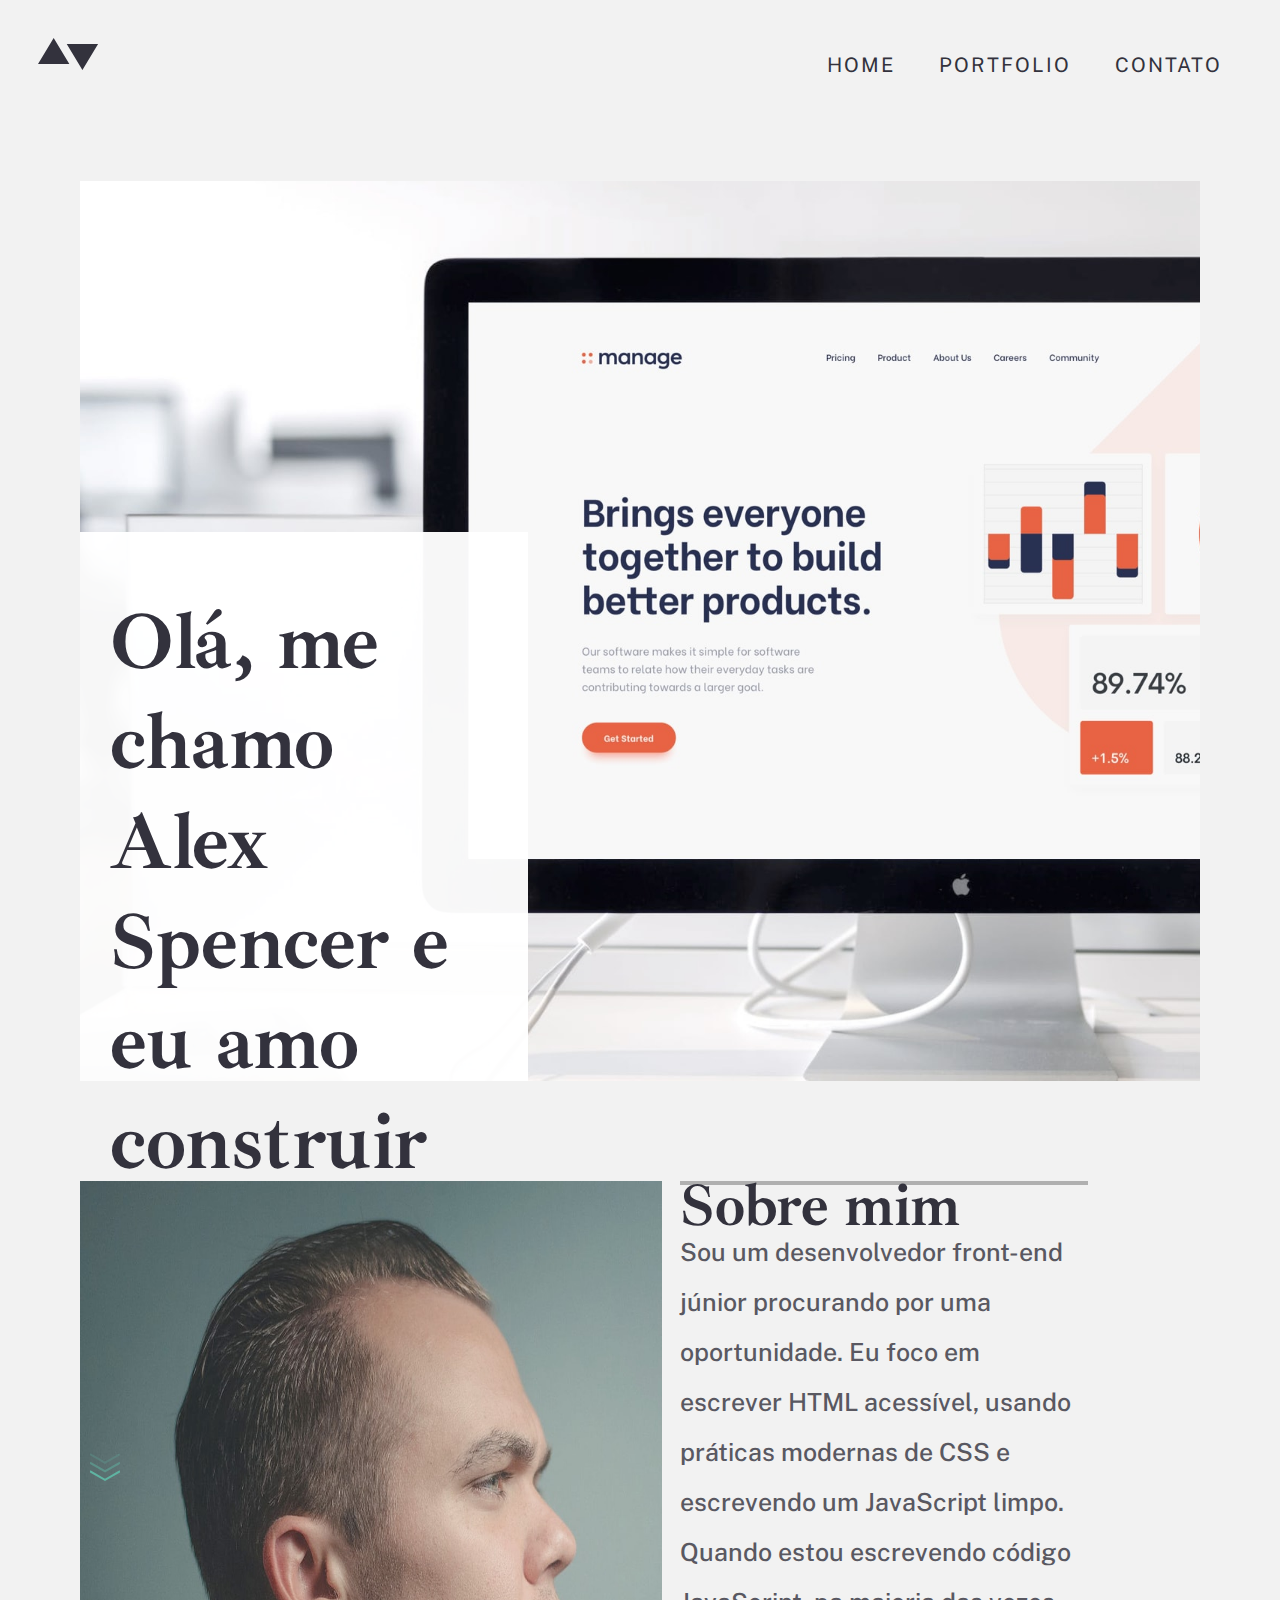
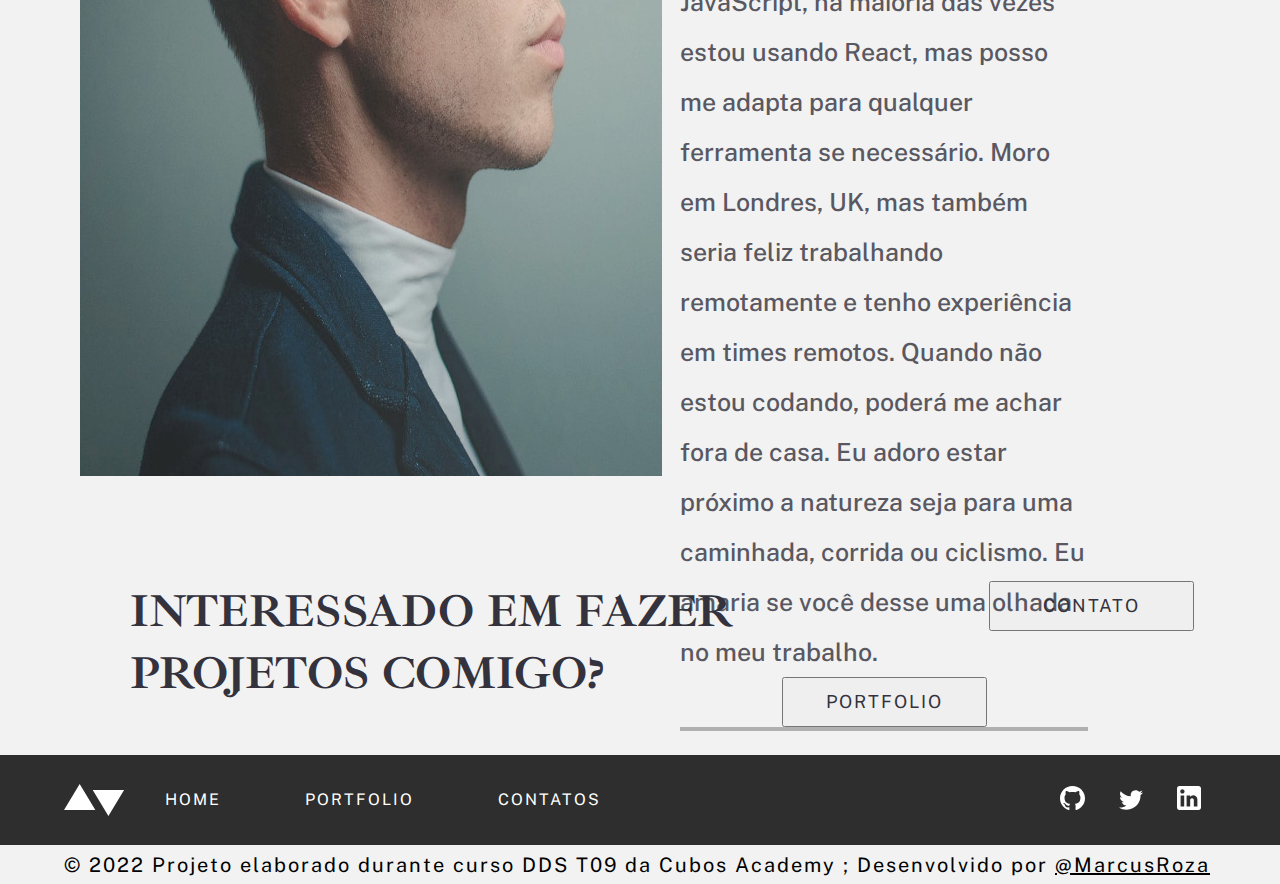
==== pages/home/index.html @ 629b9d21 "primeiro portfolio" ====
<!DOCTYPE html>
<html lang="en">

<head>
  <meta charset="UTF-8">
  <meta http-equiv="X-UA-Compatible" content="IE=edge">
  <meta name="viewport" content="width=device-width, initial-scale=1.0">

  <link rel="preconnect" href="https://fonts.googleapis.com">
  <link rel="preconnect" href="https://fonts.gstatic.com" crossorigin>
  <link
    href="https://fonts.googleapis.com/css2?family=Ibarra+Real+Nova:wght@400;500;700&family=Public+Sans:wght@400;500;700&display=swap"
    rel="stylesheet">
  <link rel="preconnect" href="https://fonts.googleapis.com">
  <link rel="preconnect" href="https://fonts.gstatic.com" crossorigin>
  <link href="https://fonts.googleapis.com/css2?family=Lora:wght@700&display=swap" rel="stylesheet">

  <title>Desktop</title>

  <link rel="stylesheet" href="global.css">
  <link rel="stylesheet" href="style-home.css">
</head>

<body>


  <header>
    <div class="container-topo">
      <img src="../assets/logo-dark.svg" alt="" class="logo-dark-topo">
    </div>
    <nav class="botoes-menu-topo">
      <a href="index.html"><button class="btt-topo">HOME</button></a>
      <a href="../portfolio/index.html"><button class="btt-topo">PORTFOLIO</button></a>
      <a href="../contato/index.html"><button class="btt-topo">CONTATO</button></a>
    </nav>
  </header>


  <main class="home-hero-selection">

    <div class="sub-hero-selection">
      <h1 class="texto-apresentacao">
        Olá, me chamo Alex Spencer e eu amo construir websites lindos
      </h1>

      <a href="#sobremim" class="sobre-mim">
        <nav>
          <img href="#sobremim" src="../assets/icons/down-arrows.svg" alt="SOBRE MIM" class="seta-down">
        <button href="#sobremim" class="btt-sobre-mim">
          <p> SOBRE MIM </p>
        </button>
      </nav>
      </a>

    </div>

  </main>

  <main  class="sobre-selection">

    <img src="../assets/home/image-homepage-profile.jpg" alt="" class="imagem-profile">
    <div class="container-principal-sobre-mim">
      <div class="container-texto-sobre-mim">
        <div id="sobremim" class="linha"></div>
        <span>
          <h1 class="h1-sobre-mim">Sobre mim</h1>
        </span>
        <p class="p-sobre-mim">
          Sou um desenvolvedor front-end júnior procurando por uma oportunidade. Eu foco em escrever HTML acessível,
          usando práticas modernas de CSS e escrevendo um JavaScript limpo. Quando estou escrevendo código JavaScript,
          na maioria das vezes estou usando React, mas posso me adapta para qualquer ferramenta se necessário. Moro em
          Londres, UK, mas também seria feliz trabalhando remotamente e tenho experiência em times remotos. Quando não
          estou codando, poderá me achar fora de casa. Eu adoro estar próximo a natureza seja para uma caminhada,
          corrida ou ciclismo. Eu amaria se você desse uma olhada no meu trabalho.
        </p>
        <center>
          <a href="../portfolio/index.html" class="a-btt-ir-para-portfolio">
            <button class="btt-ir-para-portfolio">
              <p>PORTFOLIO</p>
            </button>
          </a>
        </center>
        <div class="linha"></div>
      </div>
    </div>
  </main>

  <main id="contato" class="contato-selection">

    <h1 class="h1-texto-contatos">
      Interessado em fazer projetos comigo?
    </h1>
    <div class="alinhar-botao"></div>
    <a href="../contato/index.html" class="a-btt-ir-para-contato">
      <button class="btt-ir-para-contato">CONTATO</button>
    </a>

  </main>

  <div class="pre-footer">
    <div class="itens-a-esquerda">
      <img src="../assets/logo-light.svg" alt="" class="imagem-logo-branca">
      <nav class="nav-roda-pe">
        <a class="btt-roda-pe" href="../home/index.html"><button class="btt-roda-pe">HOME</button></a>
        <a class="btt-roda-pe" href="../portfolio/index.html"><button class="btt-roda-pe">PORTFOLIO</button></a>
        <a class="btt-roda-pe" href="../contato/index.html"><button class="btt-roda-pe">CONTATOS</button></a>
      </nav>
    </div>

    <div class="redes-roda-pe">
      <a target="_blank" class="btt-redes-roda-pe" href="http://github.com/" class="github"><img
          src="../assets/icons/github-light.svg" alt="" class="imagem-roda-pe-redes"></a>
      <a target="_blank" class="btt-redes-roda-pe" href="https://twitter.com/home?lang=pt" class="twitter"> <img
          src="../assets/icons/twitter-light.svg" alt="" class="imagem-roda-pe-redes"></a>
      <a target="_blank" class="btt-redes-roda-pe" href="https://www.linkedin.com/in/" class="linkedin"><img
          src="../assets/icons/linkedin-light.svg" alt="" class="imagem-roda-pe-redes"></a>
    </div>
  </div>
</body>
<footer>© 2022 Projeto elaborado durante curso DDS T09 da Cubos Academy ; Desenvolvido por <a
    href="https://www.linkedin.com/in/marcus-roza/" target="_blank" class="eu">@MarcusRoza</a></footer>

</html>
---- pages/home/global.css ----
* {
  margin: 0;
  padding: 0;
  box-sizing: border-box;
}

header {
  display: flex;
  justify-content: space-between;
  margin: 3%;
  font-family: 20px;
}

body {
  display: flex;
  flex-direction: column;
  max-width: 100%;
  min-width: 100vw;
  overflow-x: hidden;
  background-color: #f2f2f2;
}

main {
  display: flex;
  margin: 50px 80px;
}

a {
  color: #ffffff00;
}

.btt-topo {
  width: auto;
  font-family: "Public Sans";
  font-style: normal;
  font-weight: 400;
  text-transform: uppercase;
  font-size: 20px;
  line-height: 14px;
  letter-spacing: 2px;
  margin: 20px 20px;
  border: none;
  background-color: #f2f2f2;
  color: #33323d;
}

.btt-topo:hover {
  background-color: #f2f2f2;
  color: #5fb4a2;
}

.hero-selection {
  display: flex;
  align-items: flex-end;
  background-size: cover;
  height: 100vh;
}

.h1-texto-contatos {
  width: 800px;
  font-family: "Ibarra Real Nova";
  font-style: normal;
  font-weight: 700;
  font-size: 380%;
  line-height: 62px;
  letter-spacing: -0.357143px;
  margin-left: 50px;
  color: #33323d;
}

.itens-a-esquerda {
  display: flex;
  margin: 0% 5%;
}

.redes-roda-pe {
  margin: 0% 5%;
}

.btt-roda-pe {
  height: 14px;
  font-family: "Public Sans";
  font-style: normal;
  font-weight: 400;
  font-size: 16px;
  line-height: 14px;
  letter-spacing: 2px;
  text-transform: uppercase;
  margin: 20px;
  border: none;
  color: #ffffff;
  background-color: #33323d00;
}

.btt-roda-pe:hover {
  color: #5fb4a2;
}

.btt-redes-roda-pe,
.redes {
  margin: 15px;
}

.btt-ir-para-portfolio {
  width: 205px;
  height: 50.23627471923828px;
  font-family: "Public Sans";
  font-style: normal;
  font-weight: 400;
  font-size: 18px;
  line-height: 14px;
  letter-spacing: 2px;
  text-transform: uppercase;
  cursor: pointer;
  color: #33323d;
}

.btt-ir-para-contato {
  height: 50.23627471923828px;
  width: 205px;
  font-family: "Public Sans";
  font-style: normal;
  font-weight: 400;
  font-size: 18px;
  line-height: 14px;
  letter-spacing: 2px;
  margin-left: -3%;
  text-transform: uppercase;
  cursor: pointer;

  color: #33323d;
}

.btt-ir-para-contato:hover {
  background-color: #33323d;
  color: #f2f2f2;
}

.pre-footer {
  display: flex;
  justify-content: space-between;
  align-items: center;
  width: 100vw;
  height: 10vh;
  max-width: 100vw;
  background-color: rgba(0, 0, 0, 0.81);
}

footer {
  height: 14px;
  font-family: "Public Sans";
  font-style: normal;
  font-weight: 400;
  font-size: 20px;
  line-height: 14px;
  letter-spacing: 2px;
  margin: 1% 5%;
  border: none;
  background-color: #33323d00;
}

.contato-selection {
  display: flex;
  justify-content: space-between;
  font-family: "Public Sans";
  font-style: normal;
  font-weight: 400;
  font-size: 12px;
  line-height: 14px;
  letter-spacing: 2px;
  text-transform: uppercase;
  color: #33323d;
}

.eu {
  color: black;
  cursor: pointer;
}
---- pages/home/style-home.css ----
.home-hero-selection {
  display: flex;
  align-items: flex-end;
  background-size: cover;
  height: 100vh;
  background-image: url(../assets/home/image-homepage-hero.jpg);
}


.sub-hero-selection {
  display: flex;
  flex-direction: column;
  justify-content: space-between;
  align-items: flex-start;
  width: 40%;
  height: 61%;
  background-color: #fffffff7;
}

.texto-apresentacao {
  font-family: 'Ibarra Real Nova';
  font-style: normal;
  font-weight: 700px;
  font-size: 80px;
  line-height: 100px;
  letter-spacing: -0.446429px;
  margin: 60px 30px 50px 30px;
  color: #33323D;
}

.btt-sobre-mim {
  height: 48px;
  width: 200px;
  font-family: 'Public Sans';
  font-style: normal;
  font-weight: 400;
  font-size: 18px;
  text-transform: uppercase;
  cursor: pointer;
  border: none;
  color: #FFFFFF;
  background: #203A4C;
}

.btt-sobre-mim:hover {
  background: #5FB4A2;
  color: #FFFFFF;
}

.seta-down {
  width: 30px;
  height: 30px;
  margin:  10px 10px;
  position: absolute;

}

.sobre-selection {
  flex-wrap: nowrap;
}

.imagem-profile {
  width: 52%;
  height: 99.5vh
}


.container-principal-sobre-mim {

  justify-content: flex-end;
  justify-items: flex-end;
  width: 90vw;
  height: 100vh;
  margin: 0 10%
}

.linha {
  width: 100%;
  border: 2px solid rgba(93, 93, 93, 0.25);
  background-color: rgba(93, 93, 93, 0.25);
}


.container-texto-sobre-mim {
  display: flex;
  flex-direction: column;
  justify-content: space-between;
  justify-items: baseline;
  align-content: space-between;
  width: 130%;
  height: 100%;
}

.h1-sobre-mim {
  font-family: 'Ibarra Real Nova';
  font-style: normal;
  font-weight: 700;
  font-size: 60px;
  line-height: 42px;
  letter-spacing: -0.357143px;
  color: #33323D;
}

.p-sobre-mim {

  font-family: 'Public Sans';
  font-style: normal;
  font-weight: 500;
  font-size: 25px;
  line-height: 50px;
  opacity: 0.8;
  color: #33323D;
}
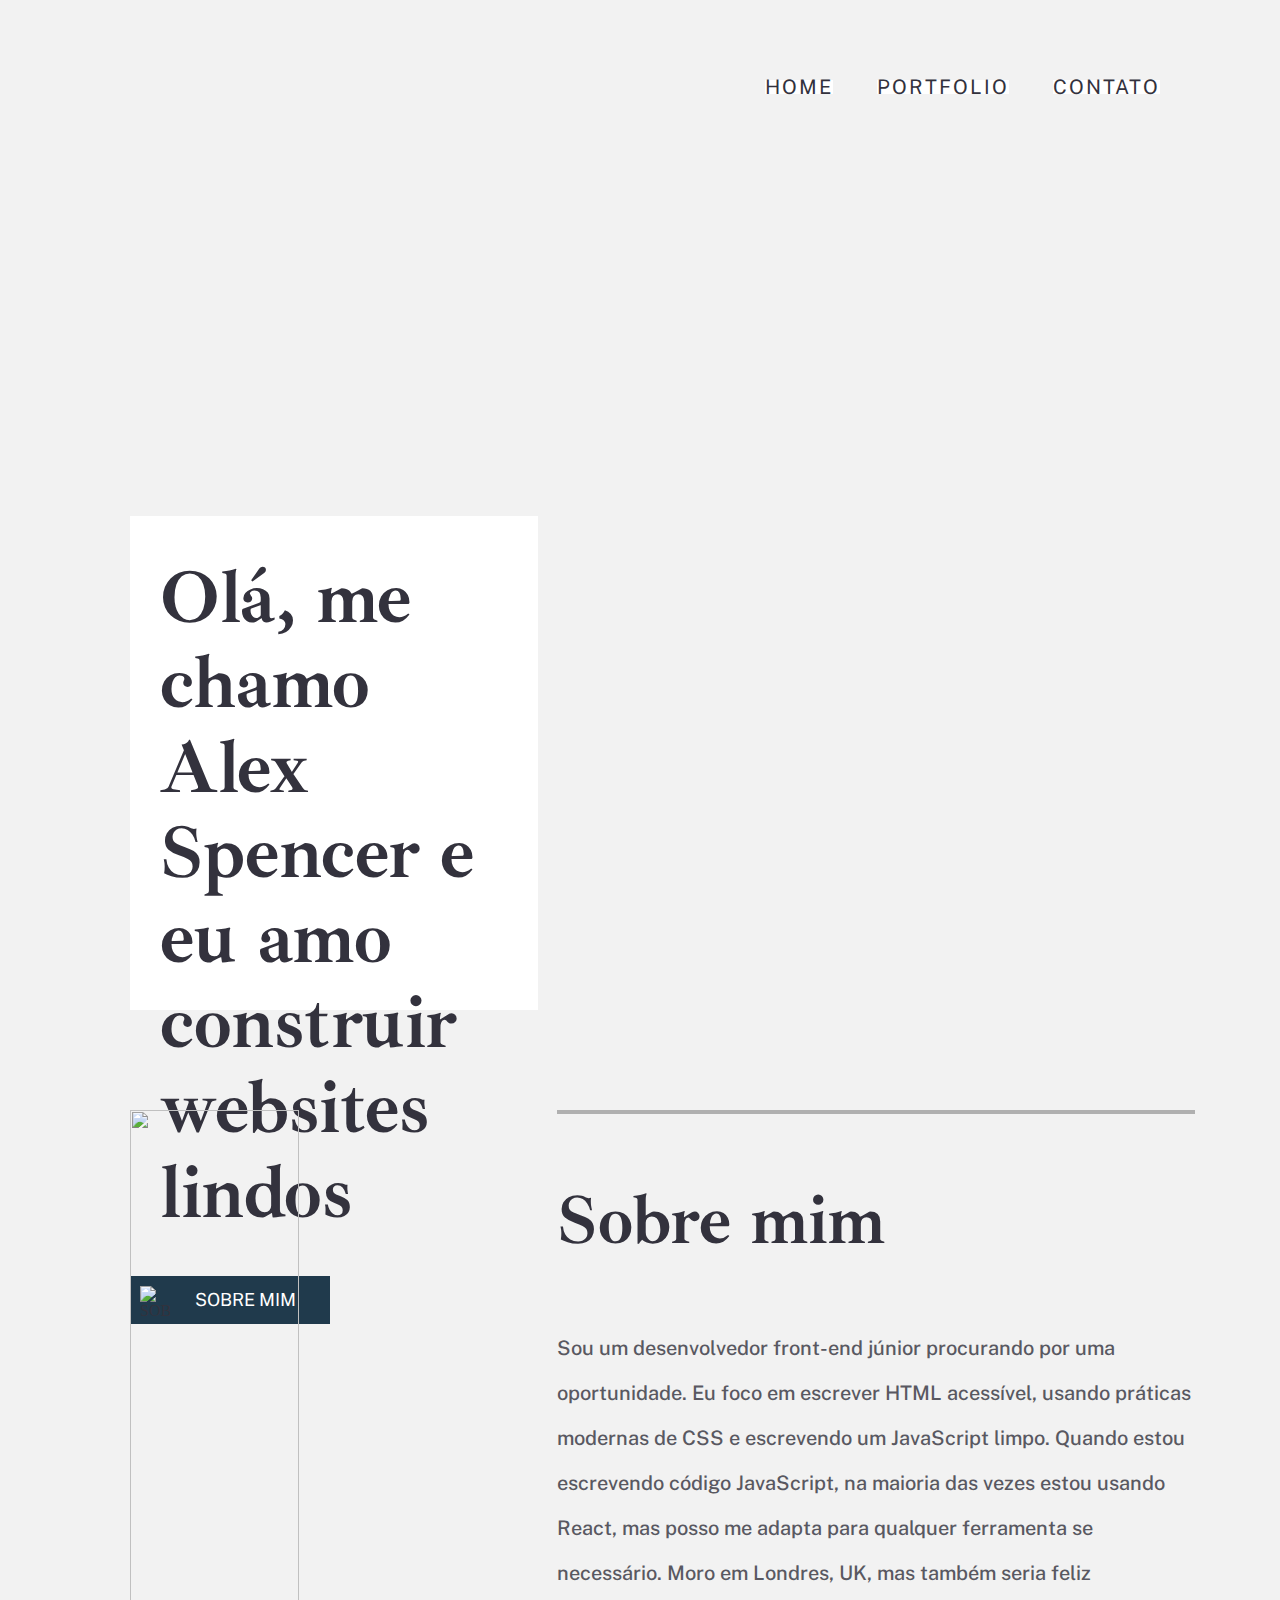
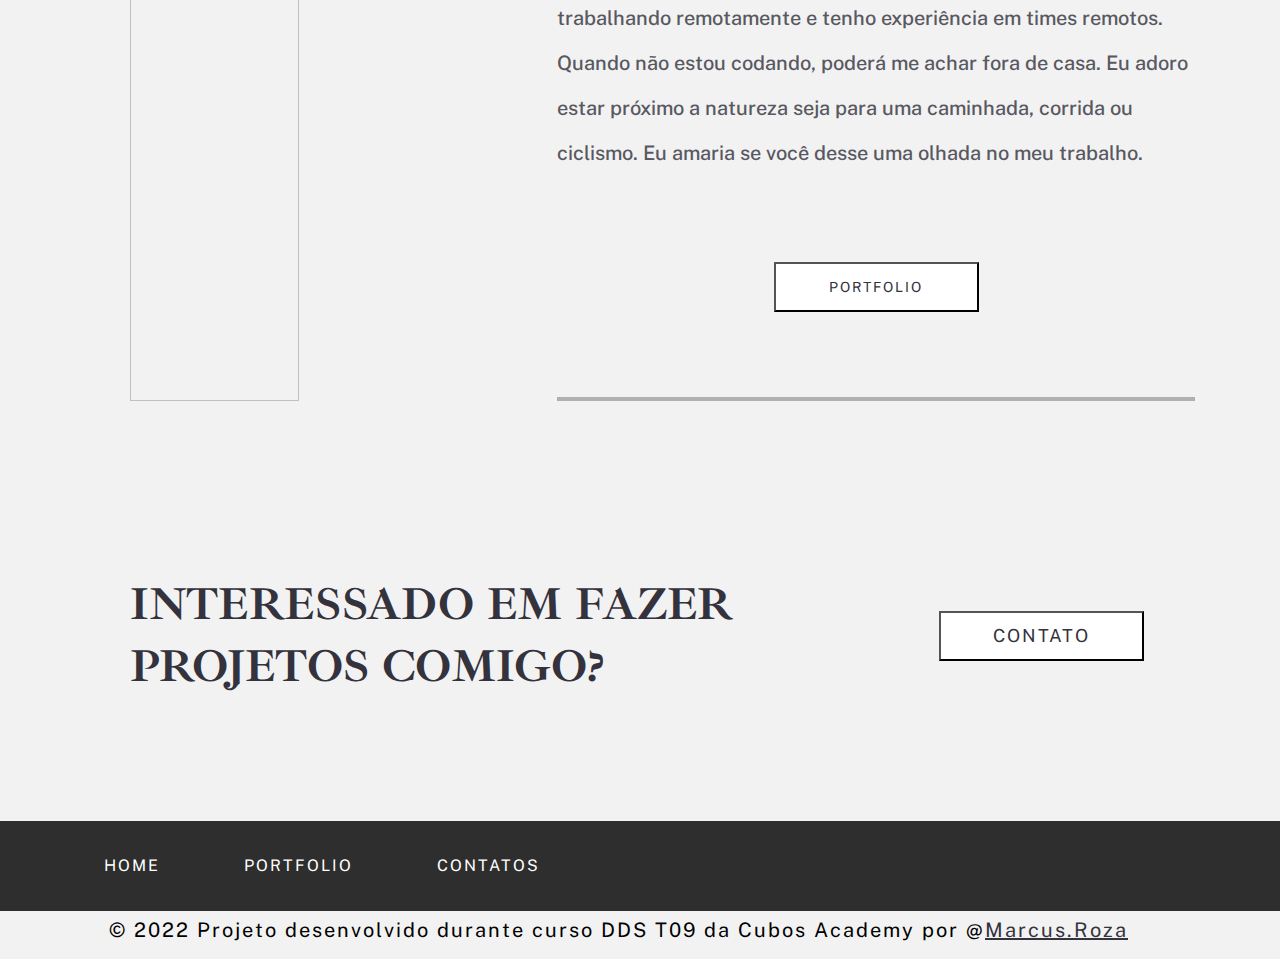
==== commit ca5c957d: "ajuste final" ====
--- a/pages/home/index.html
+++ b/pages/home/index.html
@@ -1,123 +1,169 @@
 <!DOCTYPE html>
 <html lang="en">
+  <head>
+    <meta charset="UTF-8" />
+    <meta http-equiv="X-UA-Compatible" content="IE=edge" />
+    <meta name="viewport" content="width=device-width, initial-scale=1.0" />
 
-<head>
-  <meta charset="UTF-8">
-  <meta http-equiv="X-UA-Compatible" content="IE=edge">
-  <meta name="viewport" content="width=device-width, initial-scale=1.0">
+    <link rel="preconnect" href="https://fonts.googleapis.com" />
+    <link rel="preconnect" href="https://fonts.gstatic.com" crossorigin />
+    <link
+      href="https://fonts.googleapis.com/css2?family=Ibarra+Real+Nova:wght@400;500;700&family=Public+Sans:wght@400;500;700&display=swap"
+      rel="stylesheet" />
+    <link
+      href="https://fonts.googleapis.com/css2?family=Lora:wght@700&display=swap"
+      rel="stylesheet"
+    />
 
-  <link rel="preconnect" href="https://fonts.googleapis.com">
-  <link rel="preconnect" href="https://fonts.gstatic.com" crossorigin>
-  <link
-    href="https://fonts.googleapis.com/css2?family=Ibarra+Real+Nova:wght@400;500;700&family=Public+Sans:wght@400;500;700&display=swap"
-    rel="stylesheet">
-  <link rel="preconnect" href="https://fonts.googleapis.com">
-  <link rel="preconnect" href="https://fonts.gstatic.com" crossorigin>
-  <link href="https://fonts.googleapis.com/css2?family=Lora:wght@700&display=swap" rel="stylesheet">
+    <title>Desktop</title>
 
-  <title>Desktop</title>
+    <link rel="stylesheet" href="/css/global.css" />
+    <link rel="stylesheet" href="style-home.css" />
+  </head>
 
-  <link rel="stylesheet" href="global.css">
-  <link rel="stylesheet" href="style-home.css">
-</head>
+  <body>
 
-<body>
+    <header>
+      <div class="container-topo">
+        <img src="/assets/logo-dark.svg" alt="" class="logo-dark-topo" />
+      </div>
+      <nav class="botoes-menu-topo">
+        <a href="index.html"><button class="btt-topo">HOME</button></a>
+        <a href="../portfolio/index.html"
+          ><button class="btt-topo">PORTFOLIO</button></a
+        >
+        <a href="../contato/index.html"
+          ><button class="btt-topo">CONTATO</button></a
+        >
+      </nav>
+    </header>
 
+    <main class="hero-section">
+      <div class="div-hero-section">
+        <h1 class="texto-apresentacao">
+          Olá, me chamo Alex Spencer e eu amo construir websites lindos
+        </h1>
 
-  <header>
-    <div class="container-topo">
-      <img src="../assets/logo-dark.svg" alt="" class="logo-dark-topo">
-    </div>
-    <nav class="botoes-menu-topo">
-      <a href="index.html"><button class="btt-topo">HOME</button></a>
-      <a href="../portfolio/index.html"><button class="btt-topo">PORTFOLIO</button></a>
-      <a href="../contato/index.html"><button class="btt-topo">CONTATO</button></a>
-    </nav>
-  </header>
+        <a href="#sobremim">
+          <img
+            href="#sobremim"
+            src="/assets/icons/down-arrows.svg"
+            alt="SOBRE MIM"
+            class="seta-down"
+          />
+          <nav>
+            <button href="#sobremim" class="btt-sobre-mim">
+              <p class="texto">SOBRE MIM</p>
+            </button>
+          </nav>
+        </a>
+      </div>
+    </main>
 
+    <main class="sobre-section">
+      <img
+        src="/assets/home/image-homepage-profile.jpg"
+        alt=""
+        class="imagem-profile"
+      />
+      <div class="container-principal-sobre-mim">
+        <div id="sobremim" class="container-texto-sobre-mim">
+          <div class="linha"></div>
+          <span>
+            <h1 class="h1-sobre-mim">Sobre mim</h1>
+          </span>
+          <p class="p-sobre-mim">
+            Sou um desenvolvedor front-end júnior procurando por uma
+            oportunidade. Eu foco em escrever HTML acessível, usando práticas
+            modernas de CSS e escrevendo um JavaScript limpo. Quando estou
+            escrevendo código JavaScript, na maioria das vezes estou usando
+            React, mas posso me adapta para qualquer ferramenta se necessário.
+            Moro em Londres, UK, mas também seria feliz trabalhando remotamente
+            e tenho experiência em times remotos. Quando não estou codando,
+            poderá me achar fora de casa. Eu adoro estar próximo a natureza seja
+            para uma caminhada, corrida ou ciclismo. Eu amaria se você desse uma
+            olhada no meu trabalho.
+          </p>
+          <center>
+            <a href="../portfolio/index.html" class="a-btt-ir-para-portfolio">
+              <button class="btt-ir-para-portfolio">
+                <p>PORTFOLIO</p>
+              </button>
+            </a>
+          </center>
+          <div class="linha"></div>
+        </div>
+      </div>
+    </main>
 
-  <main class="home-hero-selection">
+    <main id="contato" class="contato-section">
+      <h1 class="h1-texto-contatos">Interessado em fazer projetos comigo?</h1>
+      <div class="alinhar-botao"></div>
+      <a href="../contato/index.html" class="a-btt-ir-para-contato">
+        <button class="btt-ir-para-contato">CONTATO</button>
+      </a>
+    </main>
 
-    <div class="sub-hero-selection">
-      <h1 class="texto-apresentacao">
-        Olá, me chamo Alex Spencer e eu amo construir websites lindos
-      </h1>
+    <div class="pre-footer">
+      <div class="itens-a-esquerda">
+        <img src="/assets/logo-light.svg" alt="" class="imagem-logo-branca" />
+        <nav class="nav-roda-pe">
+          <a class="btt-roda-pe" href="../home/index.html"
+            ><button class="btt-roda-pe">HOME</button></a
+          >
+          <a class="btt-roda-pe" href="../portfolio/index.html"
+            ><button class="btt-roda-pe">PORTFOLIO</button></a
+          >
+          <a class="btt-roda-pe" href="../contato/index.html"
+            ><button class="btt-roda-pe">CONTATOS</button></a
+          >
+        </nav>
+      </div>
 
-      <a href="#sobremim" class="sobre-mim">
-        <nav>
-          <img href="#sobremim" src="../assets/icons/down-arrows.svg" alt="SOBRE MIM" class="seta-down">
-        <button href="#sobremim" class="btt-sobre-mim">
-          <p> SOBRE MIM </p>
-        </button>
-      </nav>
-      </a>
-
+      <div class="redes-roda-pe">
+        <a
+          target="_blank"
+          class="btt-redes-roda-pe"
+          href="http://github.com/"
+          class="github"
+          ><img
+            src="/assets/icons/github-light.svg"
+            alt=""
+            class="imagem-roda-pe-redes"
+        /></a>
+        <a
+          target="_blank"
+          class="btt-redes-roda-pe"
+          href="https://twitter.com/home?lang=pt"
+          class="twitter"
+        >
+          <img
+            src="/assets/icons/twitter-light.svg"
+            alt=""
+            class="imagem-roda-pe-redes"
+        /></a>
+        <a
+          target="_blank"
+          class="btt-redes-roda-pe"
+          href="https://www.linkedin.com/in/"
+          class="linkedin"
+          ><img
+            src="/assets/icons/linkedin-light.svg"
+            alt=""
+            class="imagem-roda-pe-redes"
+        /></a>
+      </div>
     </div>
 
-  </main>
+  </body>
 
-  <main  class="sobre-selection">
+  <footer>
+    © 2022 Projeto desenvolvido durante curso DDS T09 da Cubos Academy por @<a
+      href="https://www.linkedin.com/in/marcus-roza/"
+      target="_blank"
+      class="section"
+      >Marcus.Roza</a
+    >
+  </footer>
 
-    <img src="../assets/home/image-homepage-profile.jpg" alt="" class="imagem-profile">
-    <div class="container-principal-sobre-mim">
-      <div class="container-texto-sobre-mim">
-        <div id="sobremim" class="linha"></div>
-        <span>
-          <h1 class="h1-sobre-mim">Sobre mim</h1>
-        </span>
-        <p class="p-sobre-mim">
-          Sou um desenvolvedor front-end júnior procurando por uma oportunidade. Eu foco em escrever HTML acessível,
-          usando práticas modernas de CSS e escrevendo um JavaScript limpo. Quando estou escrevendo código JavaScript,
-          na maioria das vezes estou usando React, mas posso me adapta para qualquer ferramenta se necessário. Moro em
-          Londres, UK, mas também seria feliz trabalhando remotamente e tenho experiência em times remotos. Quando não
-          estou codando, poderá me achar fora de casa. Eu adoro estar próximo a natureza seja para uma caminhada,
-          corrida ou ciclismo. Eu amaria se você desse uma olhada no meu trabalho.
-        </p>
-        <center>
-          <a href="../portfolio/index.html" class="a-btt-ir-para-portfolio">
-            <button class="btt-ir-para-portfolio">
-              <p>PORTFOLIO</p>
-            </button>
-          </a>
-        </center>
-        <div class="linha"></div>
-      </div>
-    </div>
-  </main>
-
-  <main id="contato" class="contato-selection">
-
-    <h1 class="h1-texto-contatos">
-      Interessado em fazer projetos comigo?
-    </h1>
-    <div class="alinhar-botao"></div>
-    <a href="../contato/index.html" class="a-btt-ir-para-contato">
-      <button class="btt-ir-para-contato">CONTATO</button>
-    </a>
-
-  </main>
-
-  <div class="pre-footer">
-    <div class="itens-a-esquerda">
-      <img src="../assets/logo-light.svg" alt="" class="imagem-logo-branca">
-      <nav class="nav-roda-pe">
-        <a class="btt-roda-pe" href="../home/index.html"><button class="btt-roda-pe">HOME</button></a>
-        <a class="btt-roda-pe" href="../portfolio/index.html"><button class="btt-roda-pe">PORTFOLIO</button></a>
-        <a class="btt-roda-pe" href="../contato/index.html"><button class="btt-roda-pe">CONTATOS</button></a>
-      </nav>
-    </div>
-
-    <div class="redes-roda-pe">
-      <a target="_blank" class="btt-redes-roda-pe" href="http://github.com/" class="github"><img
-          src="../assets/icons/github-light.svg" alt="" class="imagem-roda-pe-redes"></a>
-      <a target="_blank" class="btt-redes-roda-pe" href="https://twitter.com/home?lang=pt" class="twitter"> <img
-          src="../assets/icons/twitter-light.svg" alt="" class="imagem-roda-pe-redes"></a>
-      <a target="_blank" class="btt-redes-roda-pe" href="https://www.linkedin.com/in/" class="linkedin"><img
-          src="../assets/icons/linkedin-light.svg" alt="" class="imagem-roda-pe-redes"></a>
-    </div>
-  </div>
-</body>
-<footer>© 2022 Projeto elaborado durante curso DDS T09 da Cubos Academy ; Desenvolvido por <a
-    href="https://www.linkedin.com/in/marcus-roza/" target="_blank" class="eu">@MarcusRoza</a></footer>
-
-</html>+</html>
--- a/css/global.css
+++ b/css/global.css
@@ -0,0 +1,181 @@
+* {
+  margin: 0;
+  padding: 0;
+  box-sizing: border-box;
+}
+
+header {
+  display: flex;
+  justify-content: space-between;
+  padding: 50px;
+  margin-bottom: 40px;
+  font-family: 20px;
+  height: 100px;
+}
+
+body {
+  display: flex;
+  flex-direction: column;
+  max-width: 100%;
+  min-width: 100vw;
+  overflow-x: hidden;
+  background-color: #f2f2f2;
+  padding: 10px 50px;
+}
+
+main {
+  display: flex;
+  margin: 50px 80px;
+}
+
+a {
+  color: #33323d;
+}
+
+.btt-topo {
+  width: auto;
+  font-family: "Public Sans";
+  font-style: normal;
+  font-weight: 400;
+  text-transform: uppercase;
+  font-size: 20px;
+  line-height: 14px;
+  letter-spacing: 2px;
+  margin: 20px 20px;
+  border: none;
+  background-color: #ffffff;
+  color: #33323d;
+}
+
+.btt-topo:hover {
+  background-color: #ffffff;
+  color: #5fb4a2;
+}
+
+.h1-texto-contatos {
+  width: 800px;
+  font-family: "Ibarra Real Nova";
+  font-style: normal;
+  font-weight: 700;
+  font-size: 380%;
+  line-height: 62px;
+  letter-spacing: -0.357143px;
+  color: #33323d;
+}
+
+.itens-a-esquerda {
+  display: flex;
+  margin: 0% 5%;
+}
+
+.redes-roda-pe {
+  margin: 0% 5%;
+}
+
+.btt-roda-pe {
+  height: 14px;
+  font-family: "Public Sans";
+  font-style: normal;
+  font-weight: 400;
+  font-size: 16px;
+  line-height: 14px;
+  letter-spacing: 2px;
+  text-transform: uppercase;
+  margin: 20px;
+  border: none;
+  color: #ffffff;
+  background-color: #33323d00;
+}
+
+.btt-roda-pe:hover {
+  color: #5fb4a2;
+}
+
+.btt-redes-roda-pe,
+.redes {
+  margin: 15px;
+}
+
+.btt-ir-para-portfolio {
+  width: 205px;
+  height: 50.23627471923828px;
+  font-family: "Public Sans";
+  font-style: normal;
+  font-weight: 400;
+  font-size: 18px;
+  line-height: 14px;
+  letter-spacing: 2px;
+  text-transform: uppercase;
+  cursor: pointer;
+  background-color: #ffffff;
+  color: #33323d;
+}
+
+.btt-ir-para-contato {
+  height: 50.23627471923828px;
+  width: 205px;
+  font-family: "Public Sans";
+  font-style: normal;
+  font-weight: 400;
+  font-size: 18px;
+  line-height: 14px;
+  letter-spacing: 2px;
+  margin-left: -3%;
+  text-transform: uppercase;
+  cursor: pointer;
+  background-color: #ffffff;
+  color: #33323d;
+}
+
+.btt-ir-para-contato:hover {
+  background-color: #33323d;
+  color: #f2f2f2;
+}
+
+.contato-section {
+  display: flex;
+  height: 30vh;
+  justify-content: space-between;
+  align-items: center;
+  font-family: "Public Sans";
+  font-style: normal;
+  font-weight: 400;
+  font-size: 12px;
+  line-height: 14px;
+  letter-spacing: 2px;
+  text-transform: uppercase;
+  color: #33323d;
+}
+
+.pre-footer {
+  display: flex;
+  justify-content: space-between;
+  align-items: center;
+  width: 100vw;
+  height: 10vh;
+  max-width: 100vw;
+  background-color: rgba(0, 0, 0, 0.81);
+  margin-left: -50px;
+}
+
+.eu {
+  color: #33323d;
+  cursor: pointer;
+}
+
+.eu:hover {
+  color: #5fb4a2;
+}
+
+footer {
+  height: 14px;
+  font-family: "Public Sans";
+  font-style: normal;
+  font-weight: 400;
+  font-size: 20px;
+  line-height: 14px;
+  letter-spacing: 2px;
+  margin: 1% 5%;
+  border: none;
+  background-color: #33323d00;
+}
--- a/pages/home/style-home.css
+++ b/pages/home/style-home.css
@@ -1,13 +1,12 @@
-.home-hero-selection {
+.hero-section {
   display: flex;
   align-items: flex-end;
   background-size: cover;
-  height: 100vh;
-  background-image: url(../assets/home/image-homepage-hero.jpg);
+  height: 90vh;
+  background-image: url(../../assets/home/image-homepage-hero.jpg);
 }
 
-
-.sub-hero-selection {
+.div-hero-section {
   display: flex;
   flex-direction: column;
   justify-content: space-between;
@@ -16,70 +15,76 @@
   height: 61%;
   background-color: #fffffff7;
 }
-
 .texto-apresentacao {
-  font-family: 'Ibarra Real Nova';
+  font-family: "Ibarra Real Nova";
   font-style: normal;
   font-weight: 700px;
-  font-size: 80px;
-  line-height: 100px;
+  font-size: 75px;
+  line-height: 85px;
   letter-spacing: -0.446429px;
-  margin: 60px 30px 50px 30px;
-  color: #33323D;
+  margin: 40px 30px 40px 30px;
+  color: #33323d;
 }
 
 .btt-sobre-mim {
   height: 48px;
   width: 200px;
-  font-family: 'Public Sans';
+  font-family: "Public Sans";
   font-style: normal;
   font-weight: 400;
   font-size: 18px;
   text-transform: uppercase;
   cursor: pointer;
   border: none;
-  color: #FFFFFF;
-  background: #203A4C;
+  color: #ffffff;
+  background: #203a4c;
 }
 
 .btt-sobre-mim:hover {
-  background: #5FB4A2;
-  color: #FFFFFF;
+  background: #5fb4a2;
+  color: #ffffff;
+}
+
+.btt-ir-para-portfolio {
+  width: 205px;
+  height: 50.23627471923828px;
+  font-family: "Public Sans";
+  font-style: normal;
+  font-weight: 400;
+  font-size: 14px;
+  line-height: 14px;
+  letter-spacing: 2px;
+  text-transform: uppercase;
+  cursor: pointer;
+  background-color: #ffffff;
+  color: #33323d;
 }
 
 .seta-down {
   width: 30px;
   height: 30px;
-  margin:  10px 10px;
+  margin: 10px 10px;
   position: absolute;
-
 }
 
-.sobre-selection {
-  flex-wrap: nowrap;
+.texto {
+  margin-left: 30px;
 }
 
 .imagem-profile {
   width: 52%;
-  height: 99.5vh
+  height: 99vh;
 }
 
-
 .container-principal-sobre-mim {
-
-  justify-content: flex-end;
-  justify-items: flex-end;
-  width: 90vw;
-  height: 100vh;
-  margin: 0 10%
+  width: 800px;
+  margin: 0 10%;
 }
-
 .linha {
   width: 100%;
   border: 2px solid rgba(93, 93, 93, 0.25);
   background-color: rgba(93, 93, 93, 0.25);
 }
-
 
 .container-texto-sobre-mim {
   display: flex;
@@ -92,22 +97,21 @@
 }
 
 .h1-sobre-mim {
-  font-family: 'Ibarra Real Nova';
+  font-family: "Ibarra Real Nova";
   font-style: normal;
   font-weight: 700;
-  font-size: 60px;
+  font-size: 70px;
   line-height: 42px;
   letter-spacing: -0.357143px;
-  color: #33323D;
+  color: #33323d;
 }
 
 .p-sobre-mim {
-
-  font-family: 'Public Sans';
+  font-family: "Public Sans";
   font-style: normal;
   font-weight: 500;
-  font-size: 25px;
-  line-height: 50px;
+  font-size: 20px;
+  line-height: 45px;
   opacity: 0.8;
-  color: #33323D;
-}+  color: #33323d;
+}
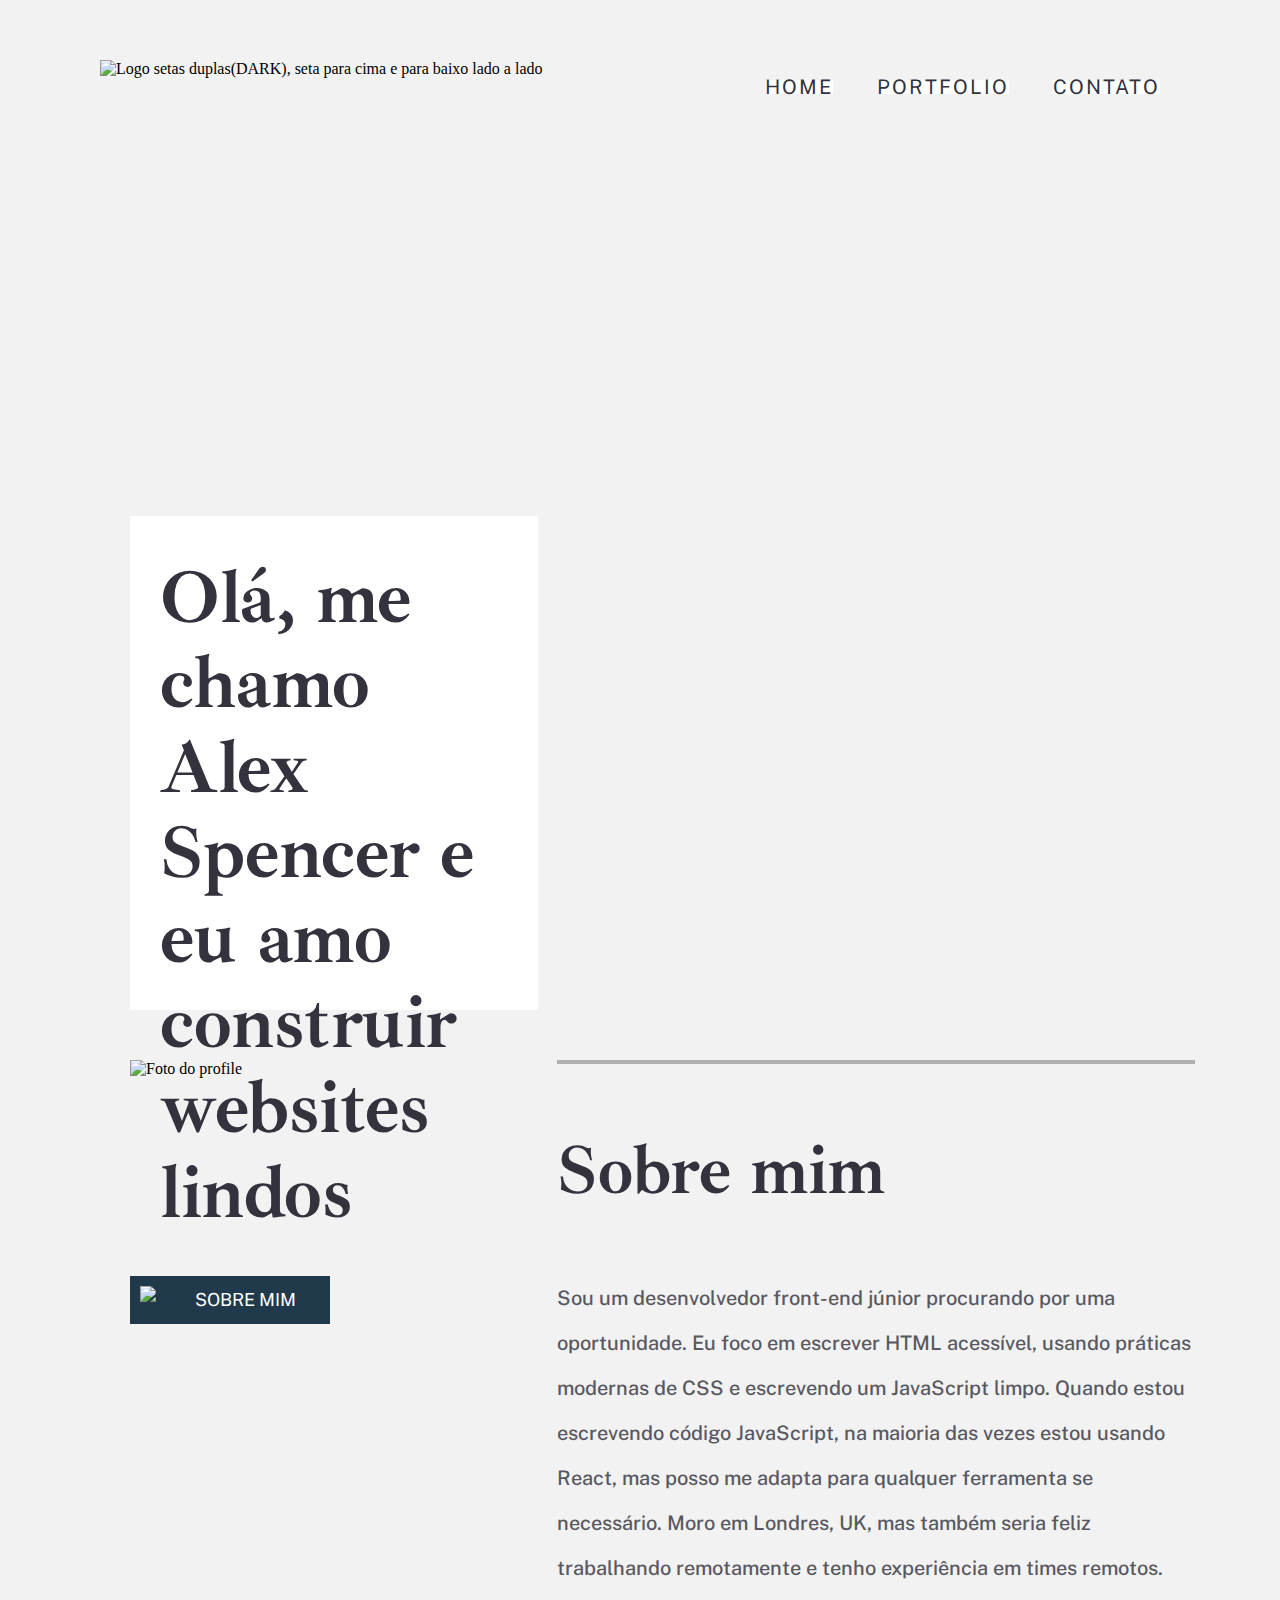
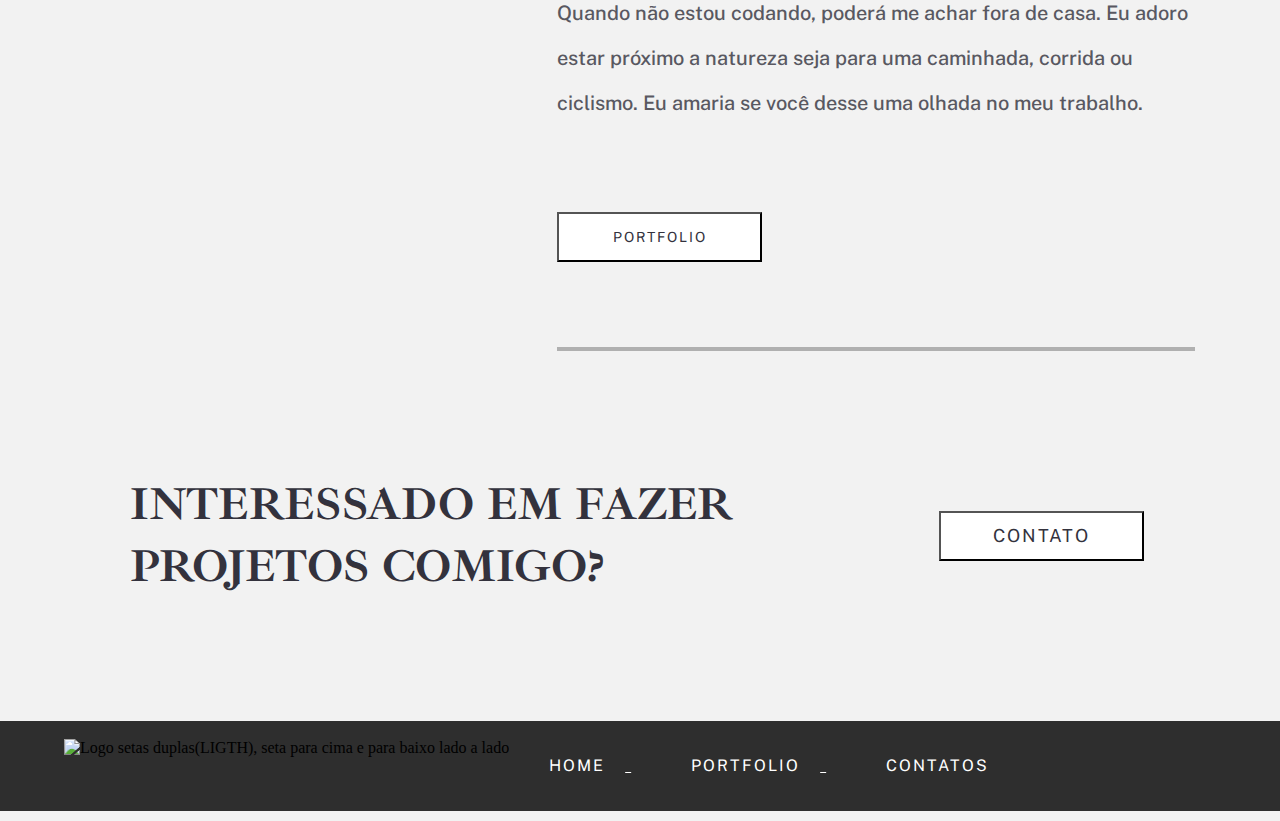
==== commit f86b02d5: "Codigo refatorado" ====
--- a/pages/home/index.html
+++ b/pages/home/index.html
@@ -1,76 +1,83 @@
 <!DOCTYPE html>
 <html lang="en">
-  <head>
-    <meta charset="UTF-8" />
-    <meta http-equiv="X-UA-Compatible" content="IE=edge" />
-    <meta name="viewport" content="width=device-width, initial-scale=1.0" />
 
-    <link rel="preconnect" href="https://fonts.googleapis.com" />
-    <link rel="preconnect" href="https://fonts.gstatic.com" crossorigin />
-    <link
-      href="https://fonts.googleapis.com/css2?family=Ibarra+Real+Nova:wght@400;500;700&family=Public+Sans:wght@400;500;700&display=swap"
-      rel="stylesheet" />
-    <link
-      href="https://fonts.googleapis.com/css2?family=Lora:wght@700&display=swap"
-      rel="stylesheet"
-    />
+<head>
+  <meta charset="UTF-8" />
+  <meta http-equiv="X-UA-Compatible" content="IE=edge" />
+  <meta name="viewport" content="width=device-width, initial-scale=1.0" />
 
-    <title>Desktop</title>
+  <link rel="preconnect" href="https://fonts.googleapis.com" />
+  <link rel="preconnect" href="https://fonts.gstatic.com" crossorigin />
+  <link
+    href="https://fonts.googleapis.com/css2?family=Ibarra+Real+Nova:wght@400;500;700&family=Public+Sans:wght@400;500;700&display=swap"
+    rel="stylesheet" />
+  <link href="https://fonts.googleapis.com/css2?family=Lora:wght@700&display=swap" rel="stylesheet" />
 
-    <link rel="stylesheet" href="/css/global.css" />
-    <link rel="stylesheet" href="style-home.css" />
-  </head>
+  <title>Desktop</title>
 
-  <body>
+  <link rel="stylesheet" href="/css/global.css" />
+  <link rel="stylesheet" href="style-home.css" />
+</head>
 
-    <header>
-      <div class="container-topo">
-        <img src="/assets/logo-dark.svg" alt="" class="logo-dark-topo" />
-      </div>
-      <nav class="botoes-menu-topo">
-        <a href="index.html"><button class="btt-topo">HOME</button></a>
-        <a href="../portfolio/index.html"
-          ><button class="btt-topo">PORTFOLIO</button></a
-        >
-        <a href="../contato/index.html"
-          ><button class="btt-topo">CONTATO</button></a
-        >
-      </nav>
-    </header>
+<body>
 
-    <main class="hero-section">
+  <header>
+    <div class="container-logo">
+      <img src="../../assets/logo-dark.svg"
+        alt="Logo setas duplas(DARK), seta para cima e para baixo lado a lado" class="logo-dark-topo" />
+    </div>
+    <nav class="botoes-menu-topo">
+      <a href="index.html">
+        <button class="btt-topo">
+          HOME
+        </button>
+      </a>
+      <a href="../portfolio/index.html">
+        <button class="btt-topo">
+          PORTFOLIO
+        </button>
+      </a>
+      <a href="../contato/index.html">
+        <button class="btt-topo">
+          CONTATO
+        </button>
+      </a>
+    </nav>
+  </header>
+
+  <main>
+
+    <section class="hero-section">
       <div class="div-hero-section">
         <h1 class="texto-apresentacao">
           Olá, me chamo Alex Spencer e eu amo construir websites lindos
         </h1>
 
         <a href="#sobremim">
-          <img
-            href="#sobremim"
-            src="/assets/icons/down-arrows.svg"
-            alt="SOBRE MIM"
-            class="seta-down"
-          />
-          <nav>
-            <button href="#sobremim" class="btt-sobre-mim">
-              <p class="texto">SOBRE MIM</p>
-            </button>
-          </nav>
+          <img src="../../assets/icons/down-arrows.svg"
+            alt="setas apontando para baixo, redirecionando para Sobre mim" class="seta-down" />
+
+          <button class="btt-sobre-mim">
+            <p class="texto">
+              SOBRE MIM
+            </p>
+          </button>
+
         </a>
       </div>
-    </main>
+    </section>
 
-    <main class="sobre-section">
-      <img
-        src="/assets/home/image-homepage-profile.jpg"
-        alt=""
-        class="imagem-profile"
-      />
+    <section class="sobre-section">
+
+      <img src="../../assets/home/image-homepage-profile.jpg" alt="Foto do profile" class="imagem-profile" />
       <div class="container-principal-sobre-mim">
-        <div id="sobremim" class="container-texto-sobre-mim">
+        <aside id="sobremim" class="container-texto-sobre-mim">
+
           <div class="linha"></div>
           <span>
-            <h1 class="h1-sobre-mim">Sobre mim</h1>
+            <h1 class="h1-sobre-mim">
+              Sobre mim
+            </h1>
           </span>
           <p class="p-sobre-mim">
             Sou um desenvolvedor front-end júnior procurando por uma
@@ -84,86 +91,72 @@
             para uma caminhada, corrida ou ciclismo. Eu amaria se você desse uma
             olhada no meu trabalho.
           </p>
-          <center>
-            <a href="../portfolio/index.html" class="a-btt-ir-para-portfolio">
-              <button class="btt-ir-para-portfolio">
-                <p>PORTFOLIO</p>
-              </button>
-            </a>
-          </center>
+          <a href="../portfolio/index.html" class="a-btt-ir-para-portfolio">
+            <button class="btt-ir-para-portfolio">
+              <p>
+                PORTFOLIO
+              </p>
+            </button>
+          </a>
           <div class="linha"></div>
-        </div>
+
+        </aside>
       </div>
-    </main>
+    </section>
 
-    <main id="contato" class="contato-section">
-      <h1 class="h1-texto-contatos">Interessado em fazer projetos comigo?</h1>
+    <section id="contato" class="contato-section">
+      <h1 class="h1-texto-contatos">
+        Interessado em fazer projetos comigo?
+      </h1>
       <div class="alinhar-botao"></div>
+
       <a href="../contato/index.html" class="a-btt-ir-para-contato">
-        <button class="btt-ir-para-contato">CONTATO</button>
+        <button class="btt-ir-para-contato">
+          CONTATO
+        </button>
       </a>
-    </main>
+    </section>
 
-    <div class="pre-footer">
-      <div class="itens-a-esquerda">
-        <img src="/assets/logo-light.svg" alt="" class="imagem-logo-branca" />
-        <nav class="nav-roda-pe">
-          <a class="btt-roda-pe" href="../home/index.html"
-            ><button class="btt-roda-pe">HOME</button></a
-          >
-          <a class="btt-roda-pe" href="../portfolio/index.html"
-            ><button class="btt-roda-pe">PORTFOLIO</button></a
-          >
-          <a class="btt-roda-pe" href="../contato/index.html"
-            ><button class="btt-roda-pe">CONTATOS</button></a
-          >
-        </nav>
-      </div>
+  </main>
 
-      <div class="redes-roda-pe">
-        <a
-          target="_blank"
-          class="btt-redes-roda-pe"
-          href="http://github.com/"
-          class="github"
-          ><img
-            src="/assets/icons/github-light.svg"
-            alt=""
-            class="imagem-roda-pe-redes"
-        /></a>
-        <a
-          target="_blank"
-          class="btt-redes-roda-pe"
-          href="https://twitter.com/home?lang=pt"
-          class="twitter"
-        >
-          <img
-            src="/assets/icons/twitter-light.svg"
-            alt=""
-            class="imagem-roda-pe-redes"
-        /></a>
-        <a
-          target="_blank"
-          class="btt-redes-roda-pe"
-          href="https://www.linkedin.com/in/"
-          class="linkedin"
-          ><img
-            src="/assets/icons/linkedin-light.svg"
-            alt=""
-            class="imagem-roda-pe-redes"
-        /></a>
-      </div>
+  <footer>
+    <div class="itens-a-esquerda">
+      <img src="../../assets/logo-light.svg" alt="Logo setas duplas(LIGTH), seta para cima e para baixo lado a lado"
+        class="
+        imagem-logo-branca" />
+      <nav class="nav-roda-pe">
+        <a class="btt-roda-pe" href="../home/index.html">
+          <button class="btt-roda-pe">
+            HOME
+          </button>
+        </a>
+        <a class="btt-roda-pe" href="../portfolio/index.html">
+          <button class="btt-roda-pe">
+            PORTFOLIO
+          </button>
+        </a>
+        <a class="btt-roda-pe" href="../contato/index.html">
+          <button class="btt-roda-pe">
+            CONTATOS
+          </button>
+        </a>
+      </nav>
     </div>
 
-  </body>
-
-  <footer>
-    © 2022 Projeto desenvolvido durante curso DDS T09 da Cubos Academy por @<a
-      href="https://www.linkedin.com/in/marcus-roza/"
-      target="_blank"
-      class="section"
-      >Marcus.Roza</a
-    >
+    <div class="redes-roda-pe">
+      <a target="_blank" href="http://github.com/" class="github">
+        <img src="../../assets/icons/github-light.svg" alt="" class="imagem-roda-pe-redes" />
+      </a>
+      <a target="_blank" href="https://twitter.com/home?lang=pt" class="twitter">
+        <img src="../../assets/icons/twitter-light.svg" alt="" class="imagem-roda-pe-redes" />
+      </a>
+      <a target="_blank" href="https://www.linkedin.com/in/" class="linkedin">
+        <img src="../../assets/icons/linkedin-light.svg" alt="" class="imagem-roda-pe-redes" />
+      </a>
+    </div>
   </footer>
 
-</html>
+</body>
+
+
+</html>--- a/css/global.css
+++ b/css/global.css
@@ -23,13 +23,13 @@
   padding: 10px 50px;
 }
 
-main {
+section {
   display: flex;
   margin: 50px 80px;
 }
 
 a {
-  color: #33323d;
+  color: #00000000;
 }
 
 .btt-topo {
@@ -147,7 +147,7 @@
   color: #33323d;
 }
 
-.pre-footer {
+footer {
   display: flex;
   justify-content: space-between;
   align-items: center;
@@ -158,24 +158,3 @@
   margin-left: -50px;
 }
 
-.eu {
-  color: #33323d;
-  cursor: pointer;
-}
-
-.eu:hover {
-  color: #5fb4a2;
-}
-
-footer {
-  height: 14px;
-  font-family: "Public Sans";
-  font-style: normal;
-  font-weight: 400;
-  font-size: 20px;
-  line-height: 14px;
-  letter-spacing: 2px;
-  margin: 1% 5%;
-  border: none;
-  background-color: #33323d00;
-}
--- a/pages/home/style-home.css
+++ b/pages/home/style-home.css
@@ -114,4 +114,4 @@
   line-height: 45px;
   opacity: 0.8;
   color: #33323d;
-}
+}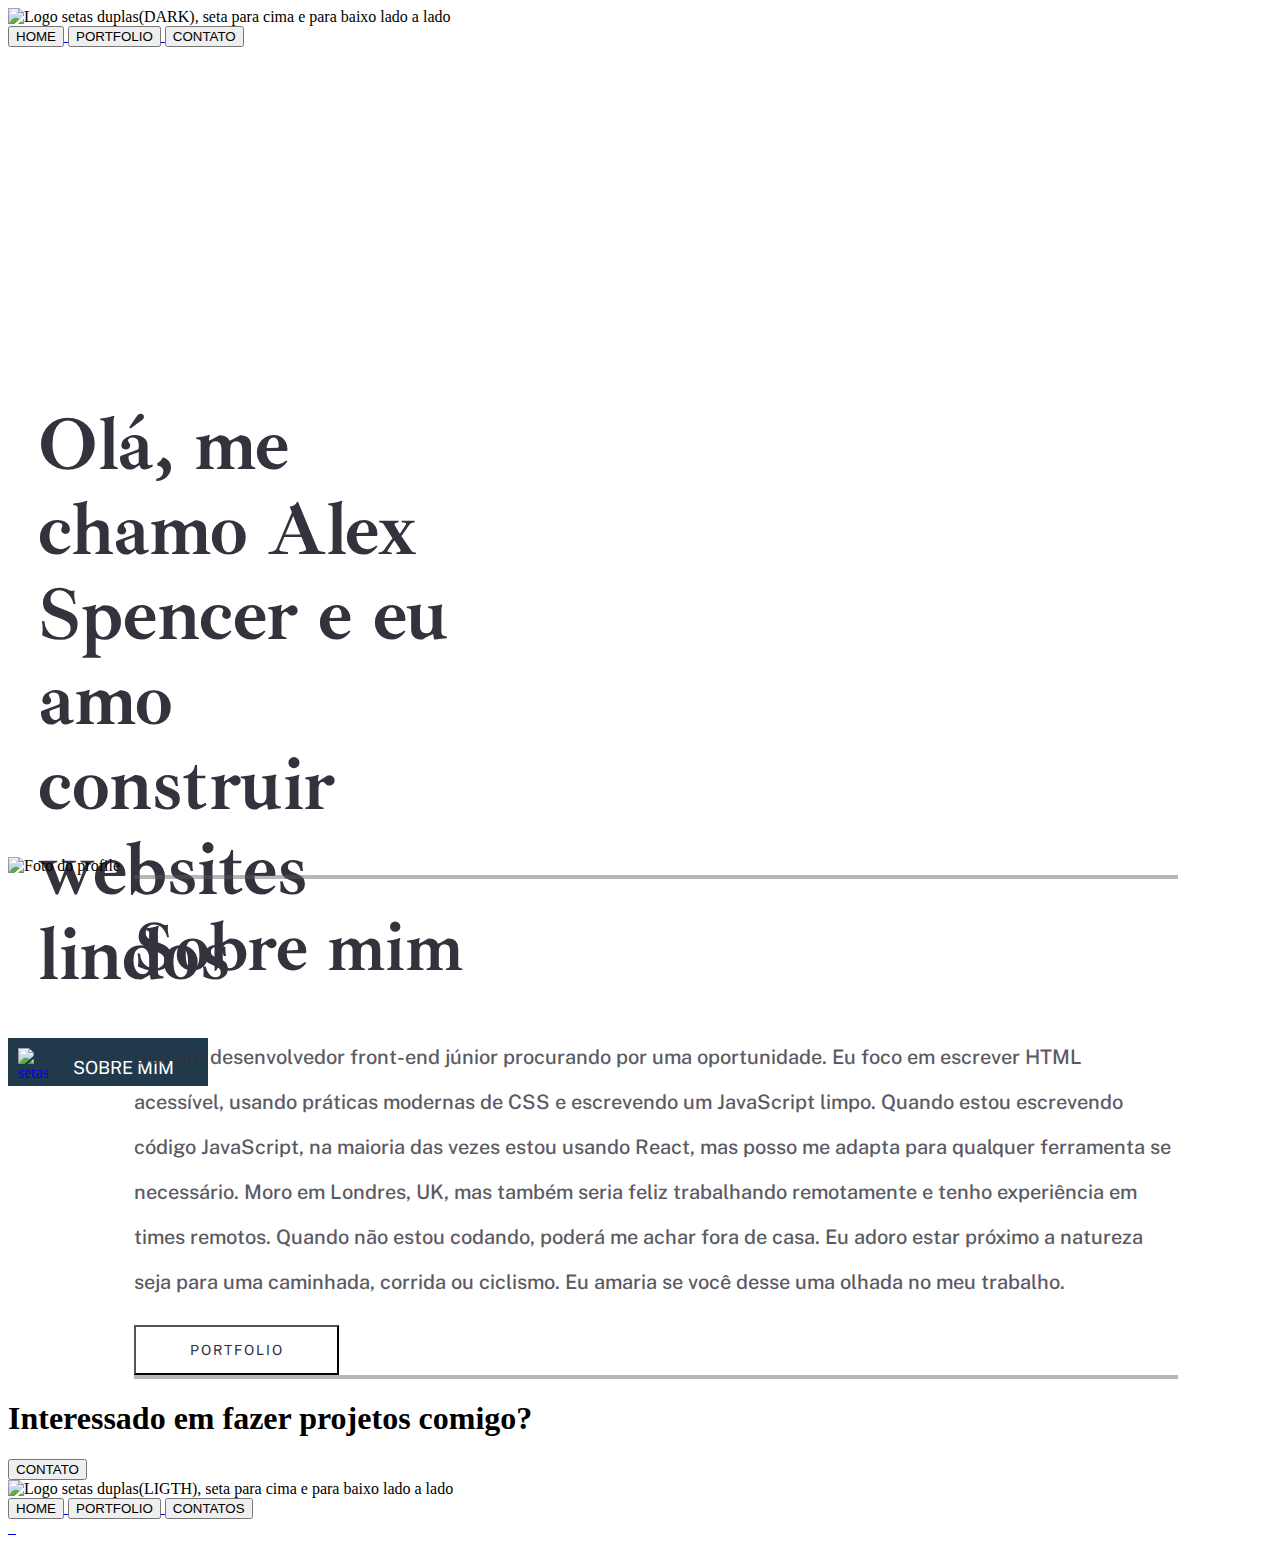
==== commit 2669f22b: "Codigo refatorado" ====
--- a/pages/home/index.html
+++ b/pages/home/index.html
@@ -15,7 +15,7 @@
 
   <title>Desktop</title>
 
-  <link rel="stylesheet" href="/css/global.css" />
+  <link rel="stylesheet" href="../css/global.css" />
   <link rel="stylesheet" href="style-home.css" />
 </head>
 
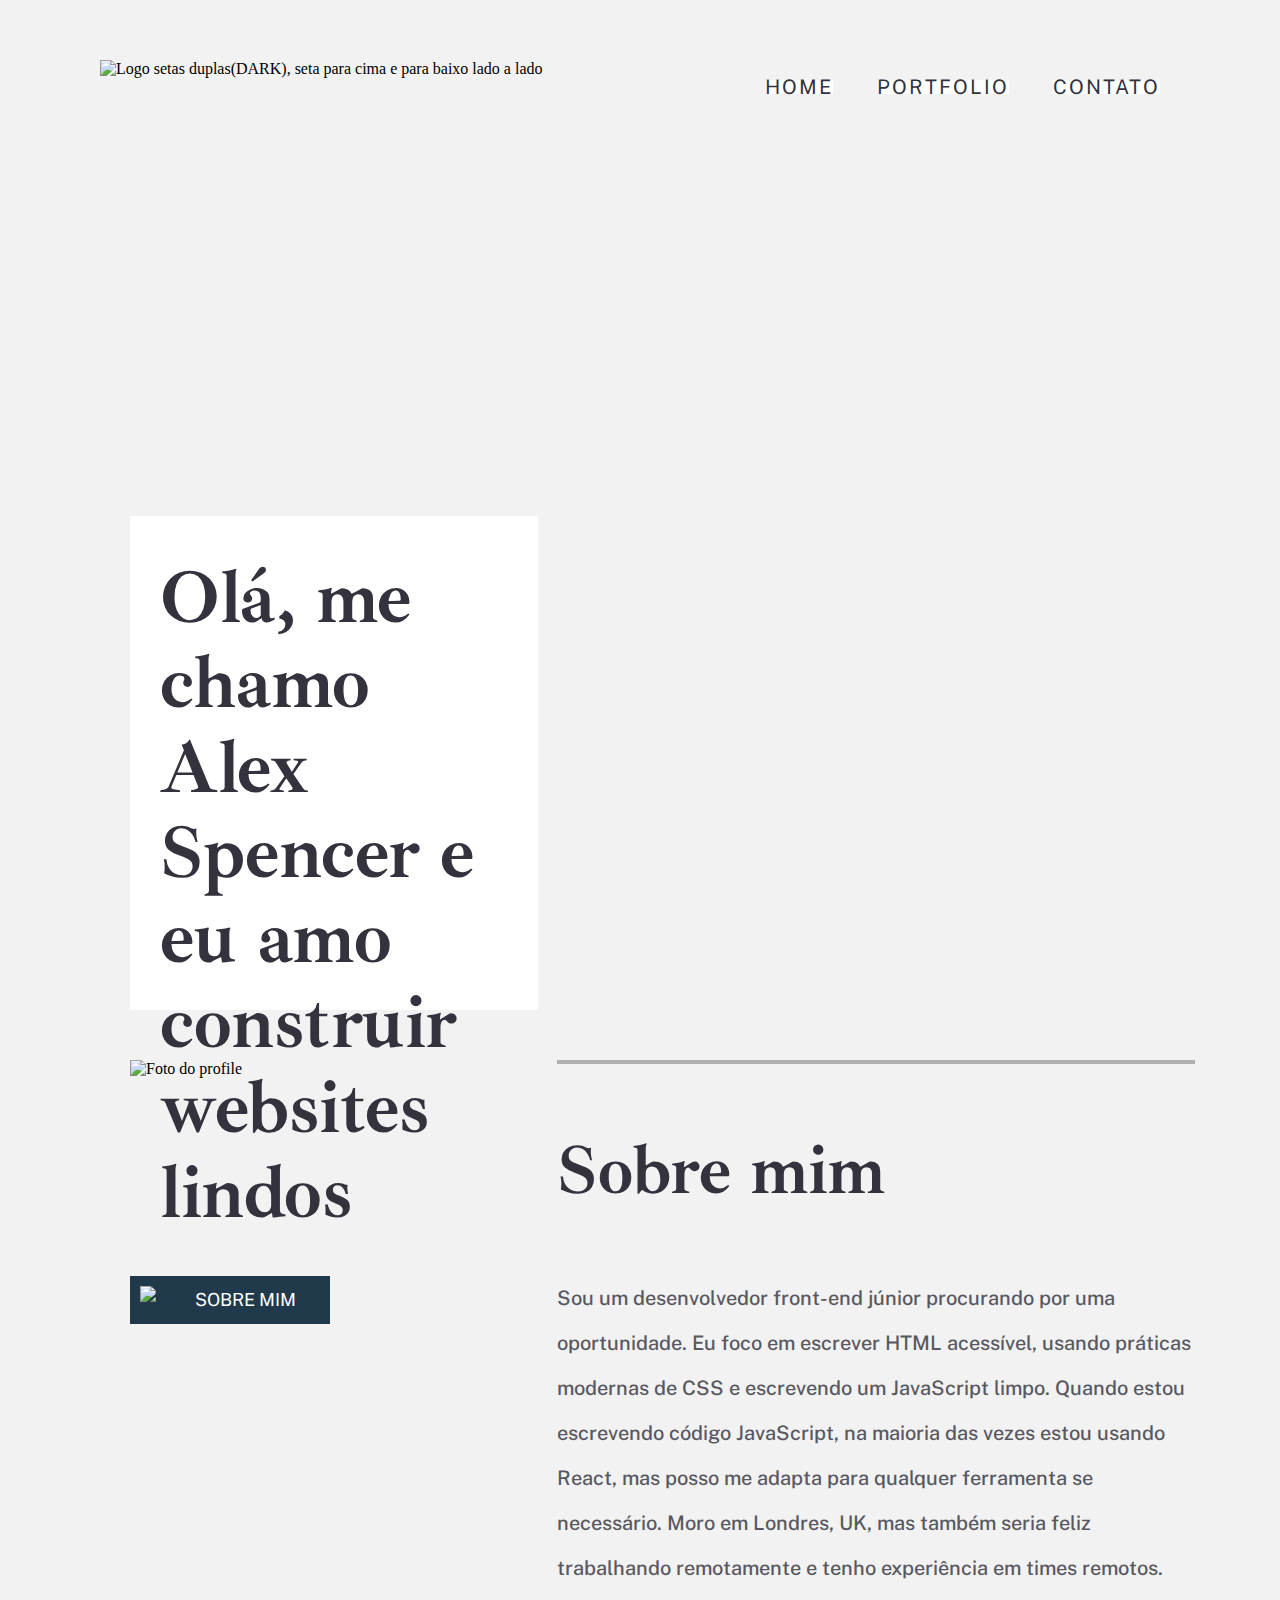
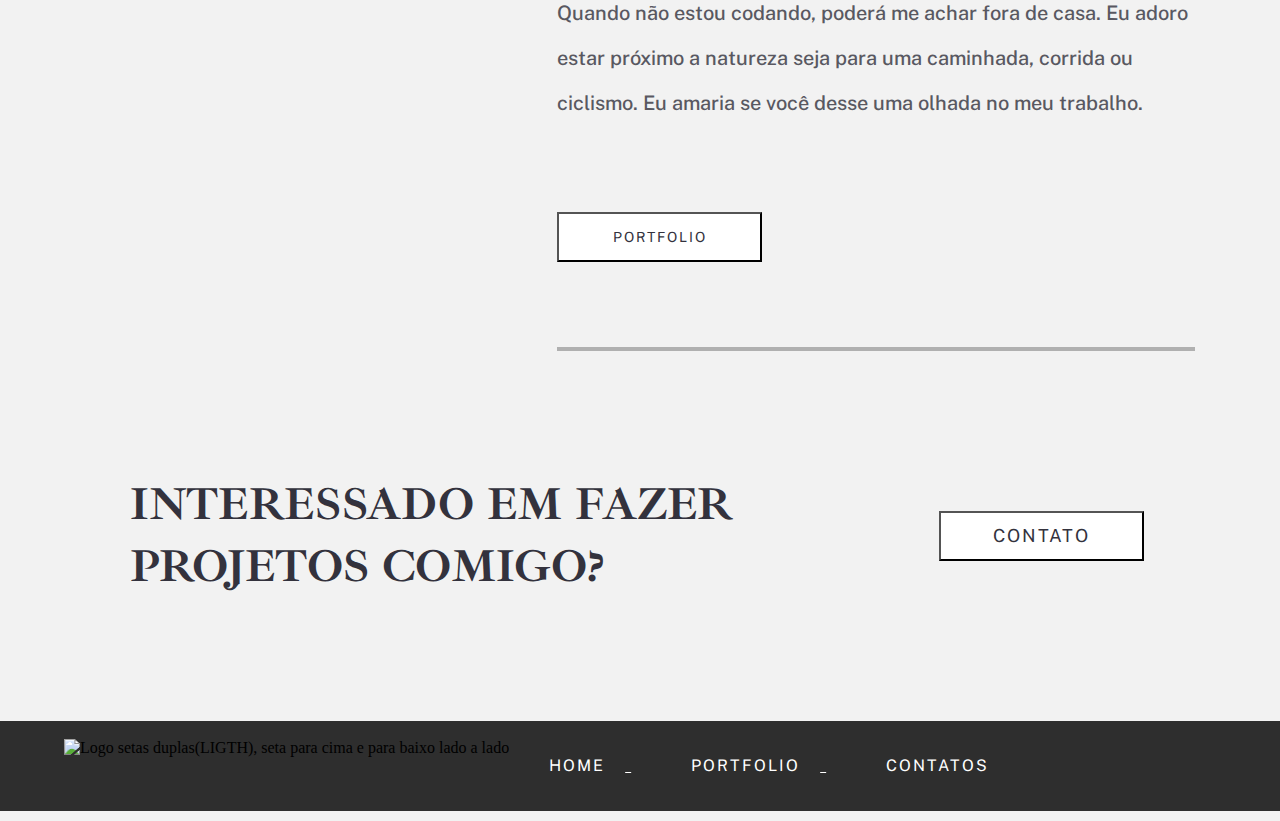
==== commit 76fd7c81: "Codigo refatorado" ====
--- a/pages/home/index.html
+++ b/pages/home/index.html
@@ -15,7 +15,7 @@
 
   <title>Desktop</title>
 
-  <link rel="stylesheet" href="../css/global.css" />
+  <link rel="stylesheet" href="../../css/global.css" />
   <link rel="stylesheet" href="style-home.css" />
 </head>
 
--- a/css/global.css
+++ b/css/global.css
@@ -0,0 +1,160 @@
+* {
+  margin: 0;
+  padding: 0;
+  box-sizing: border-box;
+}
+
+header {
+  display: flex;
+  justify-content: space-between;
+  padding: 50px;
+  margin-bottom: 40px;
+  font-family: 20px;
+  height: 100px;
+}
+
+body {
+  display: flex;
+  flex-direction: column;
+  max-width: 100%;
+  min-width: 100vw;
+  overflow-x: hidden;
+  background-color: #f2f2f2;
+  padding: 10px 50px;
+}
+
+section {
+  display: flex;
+  margin: 50px 80px;
+}
+
+a {
+  color: #00000000;
+}
+
+.btt-topo {
+  width: auto;
+  font-family: "Public Sans";
+  font-style: normal;
+  font-weight: 400;
+  text-transform: uppercase;
+  font-size: 20px;
+  line-height: 14px;
+  letter-spacing: 2px;
+  margin: 20px 20px;
+  border: none;
+  background-color: #ffffff;
+  color: #33323d;
+}
+
+.btt-topo:hover {
+  background-color: #ffffff;
+  color: #5fb4a2;
+}
+
+.h1-texto-contatos {
+  width: 800px;
+  font-family: "Ibarra Real Nova";
+  font-style: normal;
+  font-weight: 700;
+  font-size: 380%;
+  line-height: 62px;
+  letter-spacing: -0.357143px;
+  color: #33323d;
+}
+
+.itens-a-esquerda {
+  display: flex;
+  margin: 0% 5%;
+}
+
+.redes-roda-pe {
+  margin: 0% 5%;
+}
+
+.btt-roda-pe {
+  height: 14px;
+  font-family: "Public Sans";
+  font-style: normal;
+  font-weight: 400;
+  font-size: 16px;
+  line-height: 14px;
+  letter-spacing: 2px;
+  text-transform: uppercase;
+  margin: 20px;
+  border: none;
+  color: #ffffff;
+  background-color: #33323d00;
+}
+
+.btt-roda-pe:hover {
+  color: #5fb4a2;
+}
+
+.btt-redes-roda-pe,
+.redes {
+  margin: 15px;
+}
+
+.btt-ir-para-portfolio {
+  width: 205px;
+  height: 50.23627471923828px;
+  font-family: "Public Sans";
+  font-style: normal;
+  font-weight: 400;
+  font-size: 18px;
+  line-height: 14px;
+  letter-spacing: 2px;
+  text-transform: uppercase;
+  cursor: pointer;
+  background-color: #ffffff;
+  color: #33323d;
+}
+
+.btt-ir-para-contato {
+  height: 50.23627471923828px;
+  width: 205px;
+  font-family: "Public Sans";
+  font-style: normal;
+  font-weight: 400;
+  font-size: 18px;
+  line-height: 14px;
+  letter-spacing: 2px;
+  margin-left: -3%;
+  text-transform: uppercase;
+  cursor: pointer;
+  background-color: #ffffff;
+  color: #33323d;
+}
+
+.btt-ir-para-contato:hover {
+  background-color: #33323d;
+  color: #f2f2f2;
+}
+
+.contato-section {
+  display: flex;
+  height: 30vh;
+  justify-content: space-between;
+  align-items: center;
+  font-family: "Public Sans";
+  font-style: normal;
+  font-weight: 400;
+  font-size: 12px;
+  line-height: 14px;
+  letter-spacing: 2px;
+  text-transform: uppercase;
+  color: #33323d;
+}
+
+footer {
+  display: flex;
+  justify-content: space-between;
+  align-items: center;
+  width: 100vw;
+  height: 10vh;
+  max-width: 100vw;
+  background-color: rgba(0, 0, 0, 0.81);
+  margin-left: -50px;
+}
+
